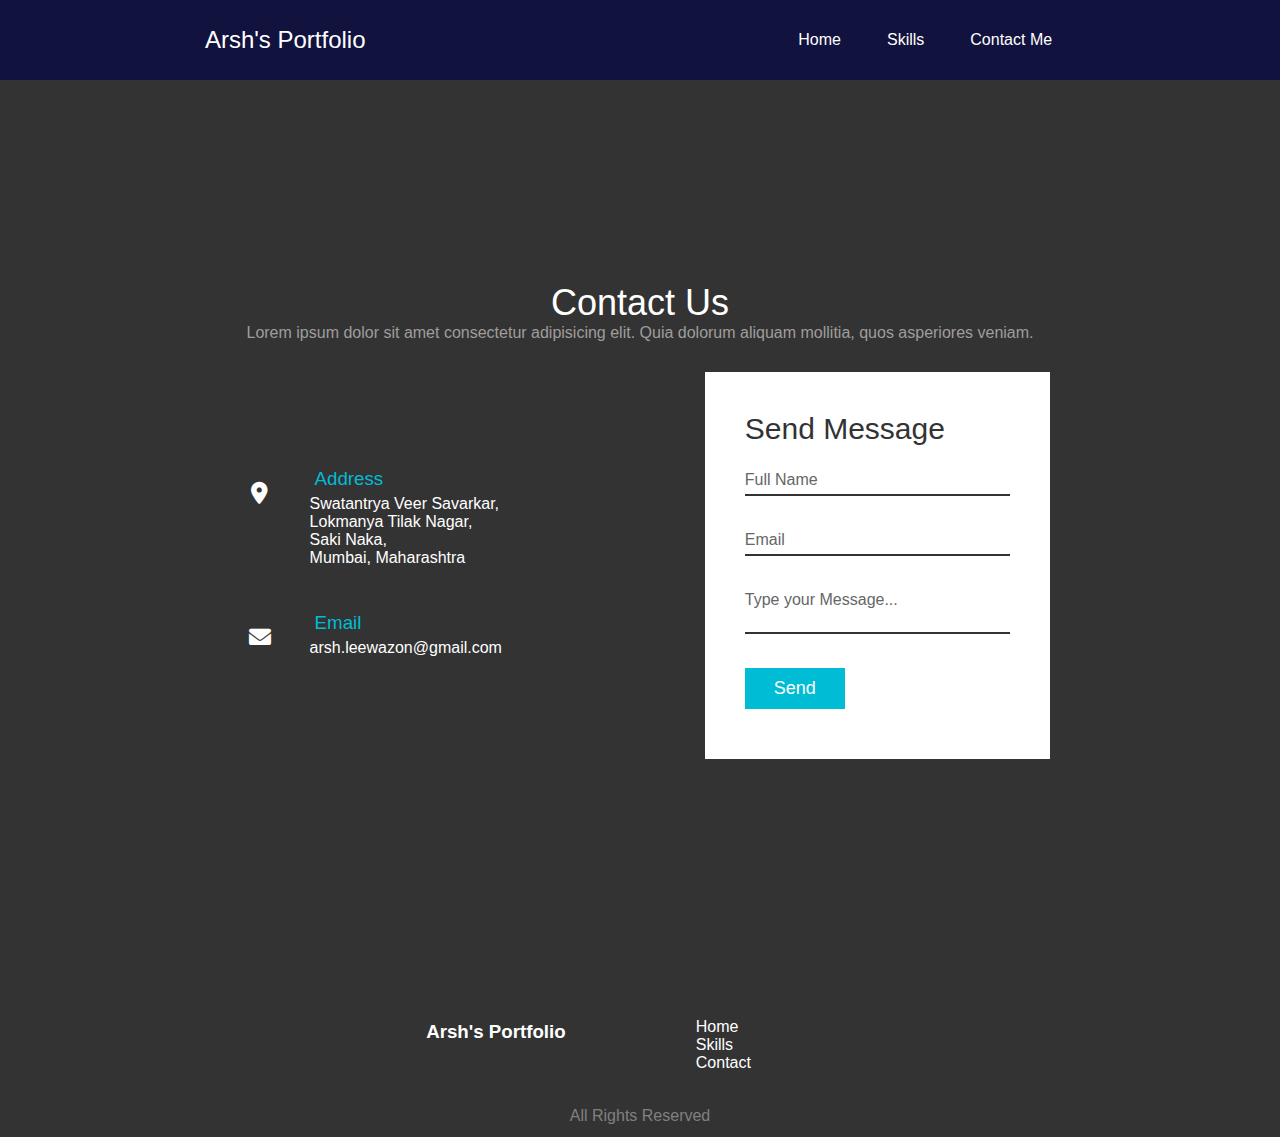
==== contact.html @ 6b33776f "Portfolio" ====
<!DOCTYPE html>
<html lang="en">
<head>
    <meta charset="UTF-8">
    <meta name="viewport" content="width=device-width, initial-scale=1.0">
    <link rel="stylesheet" href="contact-style.css">
    <link rel="stylesheet" href="https://cdnjs.cloudflare.com/ajax/libs/font-awesome/6.0.0/css/all.min.css">

    <title>Contact Us</title>
</head>
<body>
    <header>
        <nav class="navbar">
            <div class="left">Arsh's Portfolio</div>
            <div class="right">
                <ul>
                   <li><a href="/index.html">Home</a></li>
                   <li><a href="/skills.html">Skills</a></li>
                   <li><a href="/contact.html">Contact Me</a></li>
                </ul>
            </div>
        </nav>
    </header>
    <!-- <main> -->
        <!-- <section  class="firstSection"> 
            <div class="leftSection">Hi, My Name is <span class="purple">Arsh</span>
                <div>And I am Learning</div>
                <span id="element"></span>
            </div> -->
            <div class="rightSection">
                <!-- <img class="image-bg" src="bg.png" alt=""> -->
            </div>
        </section>
    <section class="contact">
    <div class="content">
        <h2>Contact Us</h2>
        <p>Lorem ipsum dolor sit amet consectetur adipisicing elit. Quia dolorum aliquam mollitia, quos asperiores veniam.</p>
    </div>
    <div class="container">
        <div class="ContactInfo">
            <div class="box">
                <div class="icon"><i class="fa-solid fa-location-dot"></i></div>
                    <div class="text">
                        <h3>Address</h3>
                        <p>Swatantrya Veer Savarkar,<br> Lokmanya Tilak Nagar,<br> Saki Naka,<br> Mumbai, Maharashtra</p>
                    </div>
                    </div>
                <div class="box">
                    <div class="icon"><i class="fa-solid fa-envelope "></i></div>
                        <div class="text">
                            <h3>Email</h3>
                            <p>arsh.leewazon@gmail.com</p>
                        </div>
        </div>
    </div>
    <div class="contactForm">
        <form action="https://api.web3forms.com/submit" method="POST">
            <h2>Send Message</h2>
            <div class="inputBox">
                <input type="hidden" name="access_key" value="2c7e35f7-5cf3-430c-a872-6e6fca27aab7">
                <input type="text" name="Name" required="required">
                <span>Full Name</span>
            </div>
            <div class="inputBox">
                <input type="text" name="Email" required="required">
                <span>Email</span>
            </div>
            <div class="inputBox">
               <textarea required="required"></textarea>
                <span>Type your Message...</span>
            </div>
            <div class="inputBox">
                <input type="submit" name="" value="Send">
            </div>
        </form>
    </div>
    </div>
</section>
<footer>
        <div class="footer">
            <div class="footer-first"></div>
            <h3>Arsh's Portfolio</h3>
           <div class="footer-second">
                <ul>
                    <li><a href="/index.html">Home</a></li>
                    <li><a href="/skills.html">Skills</a></li>
                    <li><a href="/contact.html">Contact</a></li>
                </ul>
            </div>
            </div>
        </div>
        <div class="footer-rights">
            All Rights Reserved
        </div>
    </footer>
</body>
</html>
---- contact-style.css ----
*{
  padding: 0;
  margin: 0;
  box-sizing: border-box;
  font-family: 'Poppins', sans-serif;
}
body{
    background-color:#333;
    color: white;
    font-family: 'Poppins', sans-serif;
}
.contact{
    position: relative;
    min-height: 100vh;
    padding: 50px 100px;
    display: flex;
    justify-content: center;
    align-items: center;
    flex-direction: column;
    margin: -35px auto;
}
.contact .content{
    max-width: 800px;
    text-align: center;
}
.contact .content h2{
font-size: 36px;
font-weight: 500;
color: #fff;
}
.contact .content p{
    font-weight: 300;
    color: rgb(159, 157, 157);
    }
    .container{
        width: 80%;
        display: flex;
        justify-content: space-around;
        align-items: center;
        margin-top: 30px;
    }
    .container .ContactInfo{
        width: 50%;
        display:flex;
        flex-direction:column;
    }
    .container .ContactInfo .box{
        position: relative;
        padding: 20px 0;
        display: flex;
    }
    .container .ContactInfo .box .icon{
        min-width: 60px;
        height: 60px;

        display: flex;
        justify-content: center;
        align-items: center;
        border-radius: 50%;
        font-size: 22px;
    }
    .container .ContactInfo .box .text{
        display: flex;
        margin-left: 20px;
        font-size: 16px;
        color: #fff;
        flex-direction: column;
        font-weight: 300;
    }
    .container .ContactInfo .box .text h3{
        font-weight: 500;
        color: #00bcd4;
    }
    .contactForm{
        width: 40%;
        padding: 40px;
        background: #fff;
    }
    .contactForm h2{
        font-size: 30px;
        color: #333;
        font-weight: 500;
    }
    .contactForm .inputBox{
        position: relative;
        width: 100%;
        margin-top: 10px;

    }
    .contactForm .inputBox input,
    .contactForm .inputBox textarea{
        width: 100%;
        padding: 5px 0;
        font-size: 16px; 
        margin: 10px 0;
        border: none;
        border-bottom: 2px solid #333;
        outline: none;
        resize: none;
    }
    .contactForm .inputBox span{
        position:absolute;
        left: 0;
        padding: 5px 0;
        font-size: 16px; 
        margin: 10px 0;
        pointer-events: none;
        transition: 0.5s;
        color: #666;
    }
    .contactForm .inputBox input:focus ~ span,
    .contactForm .inputBox input:valid ~ span,
    .contactForm .inputBox textarea:focus ~ span,
    .contactForm .inputBox textarea:valid ~ span{
        color: #e91e63;
        font-size: 12px;
        transform: translateY(-20px);
    }
    .contactForm .inputBox input[type="submit"]{
        width: 100px;
        background: #00bcd4;
        color: #fff;
        border: none;
        cursor: pointer;
        padding: 10px;
        font-size: 18px;
    }
 @media (max-width:991px){
    .contact{
        padding: 50px;
        margin-bottom: -50px;
       

    }
    .container{
        flex-direction: column;

    }
    .container .ContactInfo{
        margin-bottom: 40px;
        
    }
    .container .ContactInfo,
    .contactForm{
        width: 100%;
    }
 }
 @media (max-width:2560px){
    .contact .content h2 {
        font-size: 36px;
        font-weight: 500;
        color: #fff;
        margin-top: 50px;
    }
    .contact{
        margin-bottom: 50px;
    }
 }
 
footer h3{
margin: 3px;
margin-left: -230px;
}
.footer{
    display: flex;
    padding: 23px 402px;
    justify-content: space-evenly;
}
.links ul{
    list-style: none;
}
.links ul a:hover{
    color: rgb(181, 131, 228);
    font-size: 1.04rem;
}
.links ul a{
    text-decoration: none;
    color: white;
}
footer ul{
    list-style:none;
    
}
/* .image-top{
    margin: -3px;
    padding: 5px;
    width: 30px; 
    position: relative;
  top: 86px; 
    left: -600px;
 height: 90px;

} */

footer ul li a:hover{
    color: rgb(181, 131, 228);
    font-size: 1.04rem;
}
footer ul li a{
    text-decoration: none;
    color: white;
}
.right {
    list-style: none;
}
.right ul a:hover{
    color: rgb(181, 131, 228);
    font-size: 1.04rem;
}
.right ul a{
    text-decoration: none;
    color: white;
}
nav ul{
    list-style:none;
    
}

nav ul li a:hover{
    color: rgb(181, 131, 228);
    font-size: 1.04rem;
}
nav ul li a{
    text-decoration: none;
    color: white;
}
footer .footer-rights{
    text-align: center;
    color: gray;
    padding: 12px 0;
}

footer{
    background-color:#333;
height: 140px;
 /* width: 100%; */
 }
  
 
@media screen and (max-width:768px) {
    nav{
        flex-direction: column;
        }
        footer{
            background-color:#333;
            height: 140px;
            margin-right:50px;
        }           
}
nav{
    display: flex;
justify-content: space-around;
align-items: center;
height: 80px;
background-color: rgb(18, 18, 62);
width: 100%;
top: 0;

}
nav ul{
    display: flex;
    justify-content: center;
}
nav ul li{
    list-style: none;
    margin: 0 23px;
}
nav ul li a{
    text-decoration: none;
    color: white;
}
nav ul li a:hover{
    color: rgb(181, 131, 228);
    font-size: 1.04rem;
}
.left{
    font-size: 1.5rem;
}
h1{
    text-align: center;
}
h3{
margin: 5px;
}
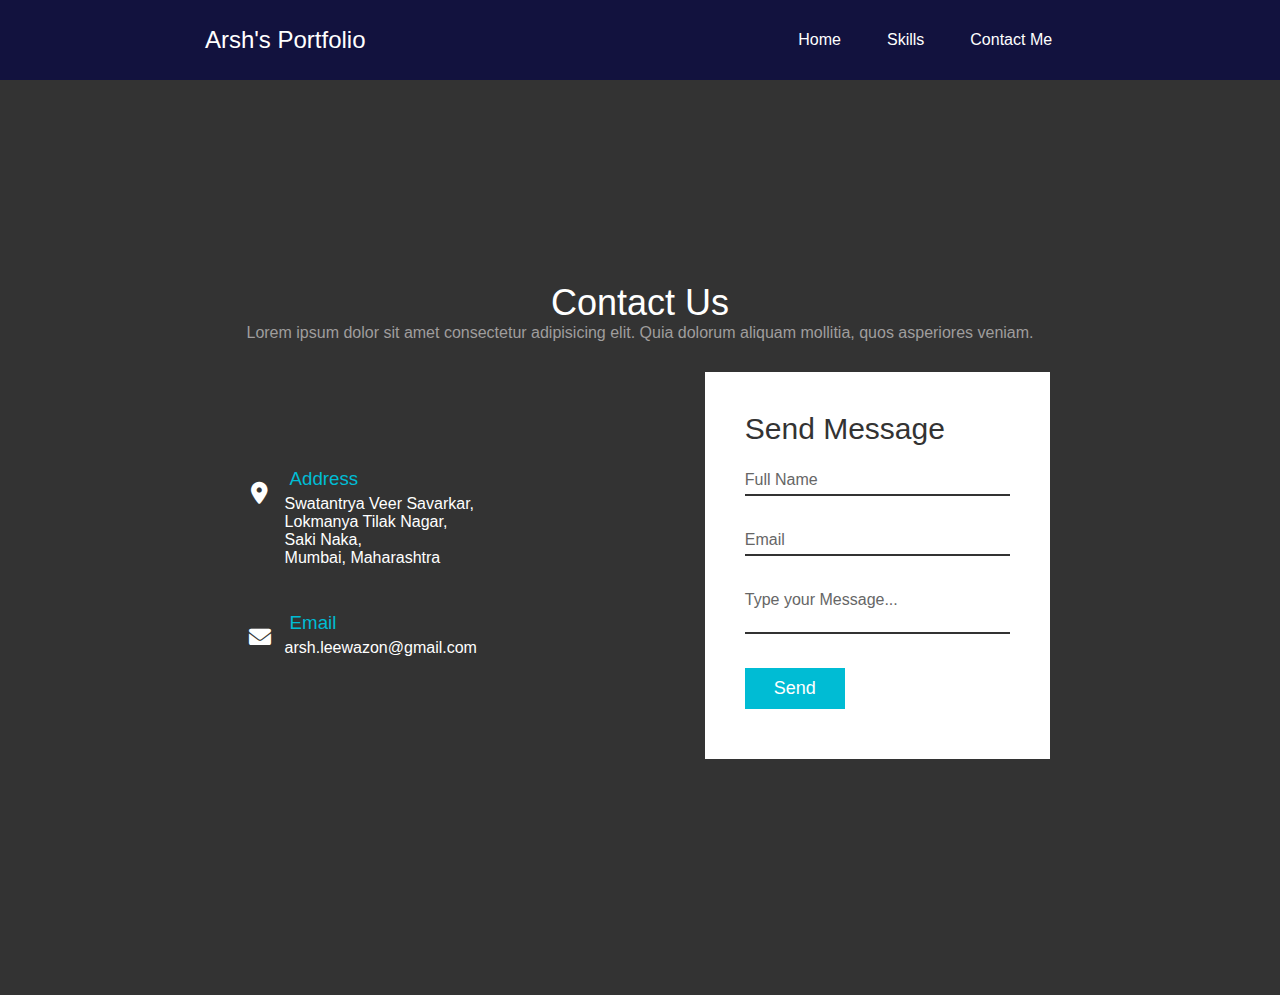
==== commit 6298d809: "Confirm!" ====
--- a/contact.html
+++ b/contact.html
@@ -66,32 +66,15 @@
                 <span>Email</span>
             </div>
             <div class="inputBox">
-               <textarea required="required"></textarea>
+               <textarea required="required" name="Message"></textarea>
                 <span>Type your Message...</span>
             </div>
             <div class="inputBox">
-                <input type="submit" name="" value="Send">
+                <input type="submit" name="submit" value="Send">
             </div>
         </form>
     </div>
     </div>
 </section>
-<footer>
-        <div class="footer">
-            <div class="footer-first"></div>
-            <h3>Arsh's Portfolio</h3>
-           <div class="footer-second">
-                <ul>
-                    <li><a href="/index.html">Home</a></li>
-                    <li><a href="/skills.html">Skills</a></li>
-                    <li><a href="/contact.html">Contact</a></li>
-                </ul>
-            </div>
-            </div>
-        </div>
-        <div class="footer-rights">
-            All Rights Reserved
-        </div>
-    </footer>
 </body>
 </html>--- a/contact-style.css
+++ b/contact-style.css
@@ -61,7 +61,7 @@
     }
     .container .ContactInfo .box .text{
         display: flex;
-        margin-left: 20px;
+        margin-left:-5px;
         font-size: 16px;
         color: #fff;
         flex-direction: column;
@@ -129,7 +129,7 @@
     .contact{
         padding: 50px;
         margin-bottom: -50px;
-       
+        margin-top: 50px;
 
     }
     .container{
@@ -142,9 +142,10 @@
     }
     .container .ContactInfo,
     .contactForm{
-        width: 100%;
+        width: 90%;
     }
  }
+ 
  @media (max-width:2560px){
     .contact .content h2 {
         font-size: 36px;
@@ -156,15 +157,15 @@
         margin-bottom: 50px;
     }
  }
- 
+
 footer h3{
 margin: 3px;
-margin-left: -230px;
+margin-left: 90px;
 }
 .footer{
     display: flex;
-    padding: 23px 402px;
-    justify-content: space-evenly;
+    margin-left: auto;
+    justify-content: center;
 }
 .links ul{
     list-style: none;
@@ -179,7 +180,6 @@
 }
 footer ul{
     list-style:none;
-    
 }
 /* .image-top{
     margin: -3px;
@@ -237,7 +237,13 @@
  }
   
  
-@media screen and (max-width:768px) {
+@media screen and (max-width:998px) {
+    .contact{
+        padding: 50px;
+        margin-bottom: -50px;
+        margin-top: 50px;
+
+    }
     nav{
         flex-direction: column;
         }
@@ -245,8 +251,49 @@
             background-color:#333;
             height: 140px;
             margin-right:50px;
-        }           
-}
+        }     
+        .footer h3 {
+            margin: 3px;
+            margin-left: -81px;
+            margin-right: 50px;
+        }
+        footer .footer-rights{
+            margin-right: -95px;
+        }      
+        
+}
+@media(max-width:425px)    {
+    footer{
+        background-color:#333;
+        height: -140px;
+        margin-left:-150px;
+    
+    }
+    .contact{
+        padding: 50px;
+        margin-bottom: -50px;
+        margin-top: 50px;
+
+    }     
+    .footer h3 {
+        /* margin: 3px; */
+        margin-left: -1000px;
+        margin-right: -95px;
+    }
+    footer .footer-rights{
+        margin-right: -340px;
+    }      
+    .container .ContactInfo,
+    .contactForm{
+        width: 170%;
+    }
+    .footer{
+        display: flex;
+        margin-left: 162%;
+        justify-content: space-evenly;
+    }
+}
+
 nav{
     display: flex;
 justify-content: space-around;
